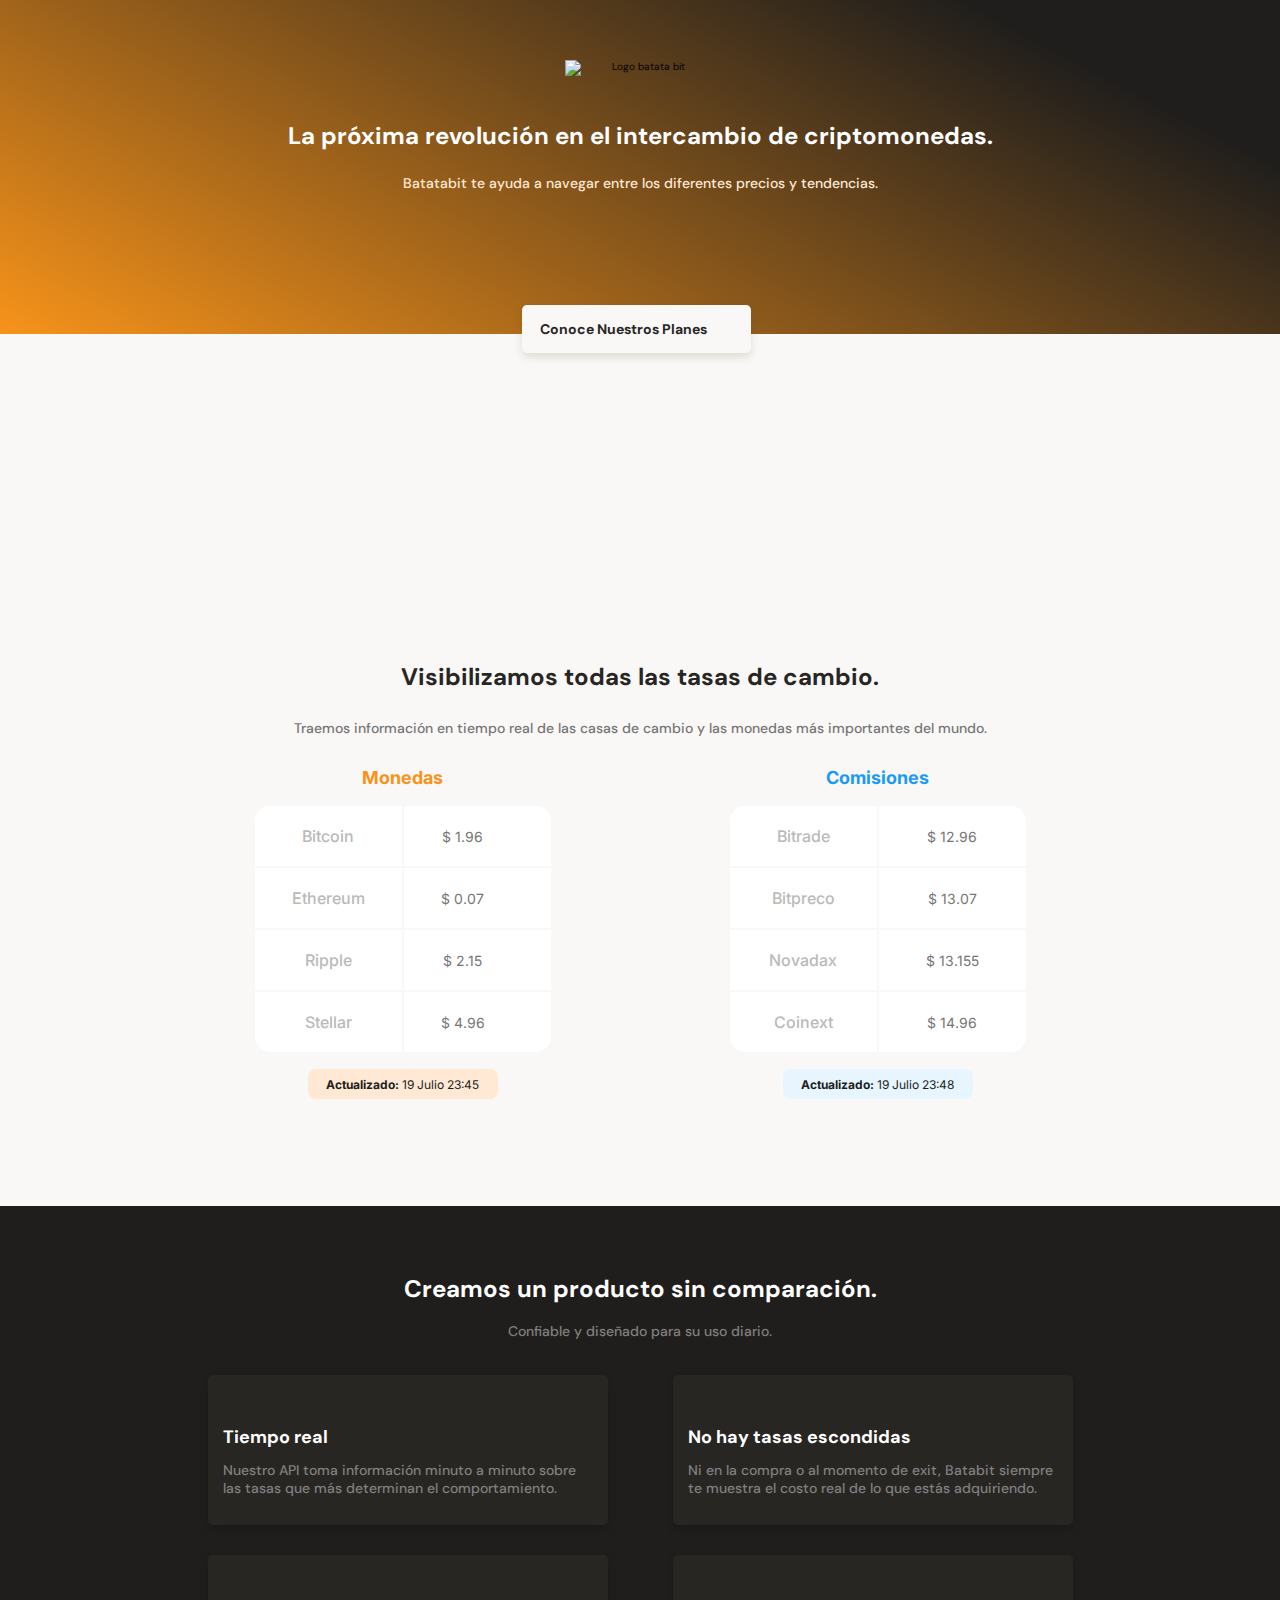
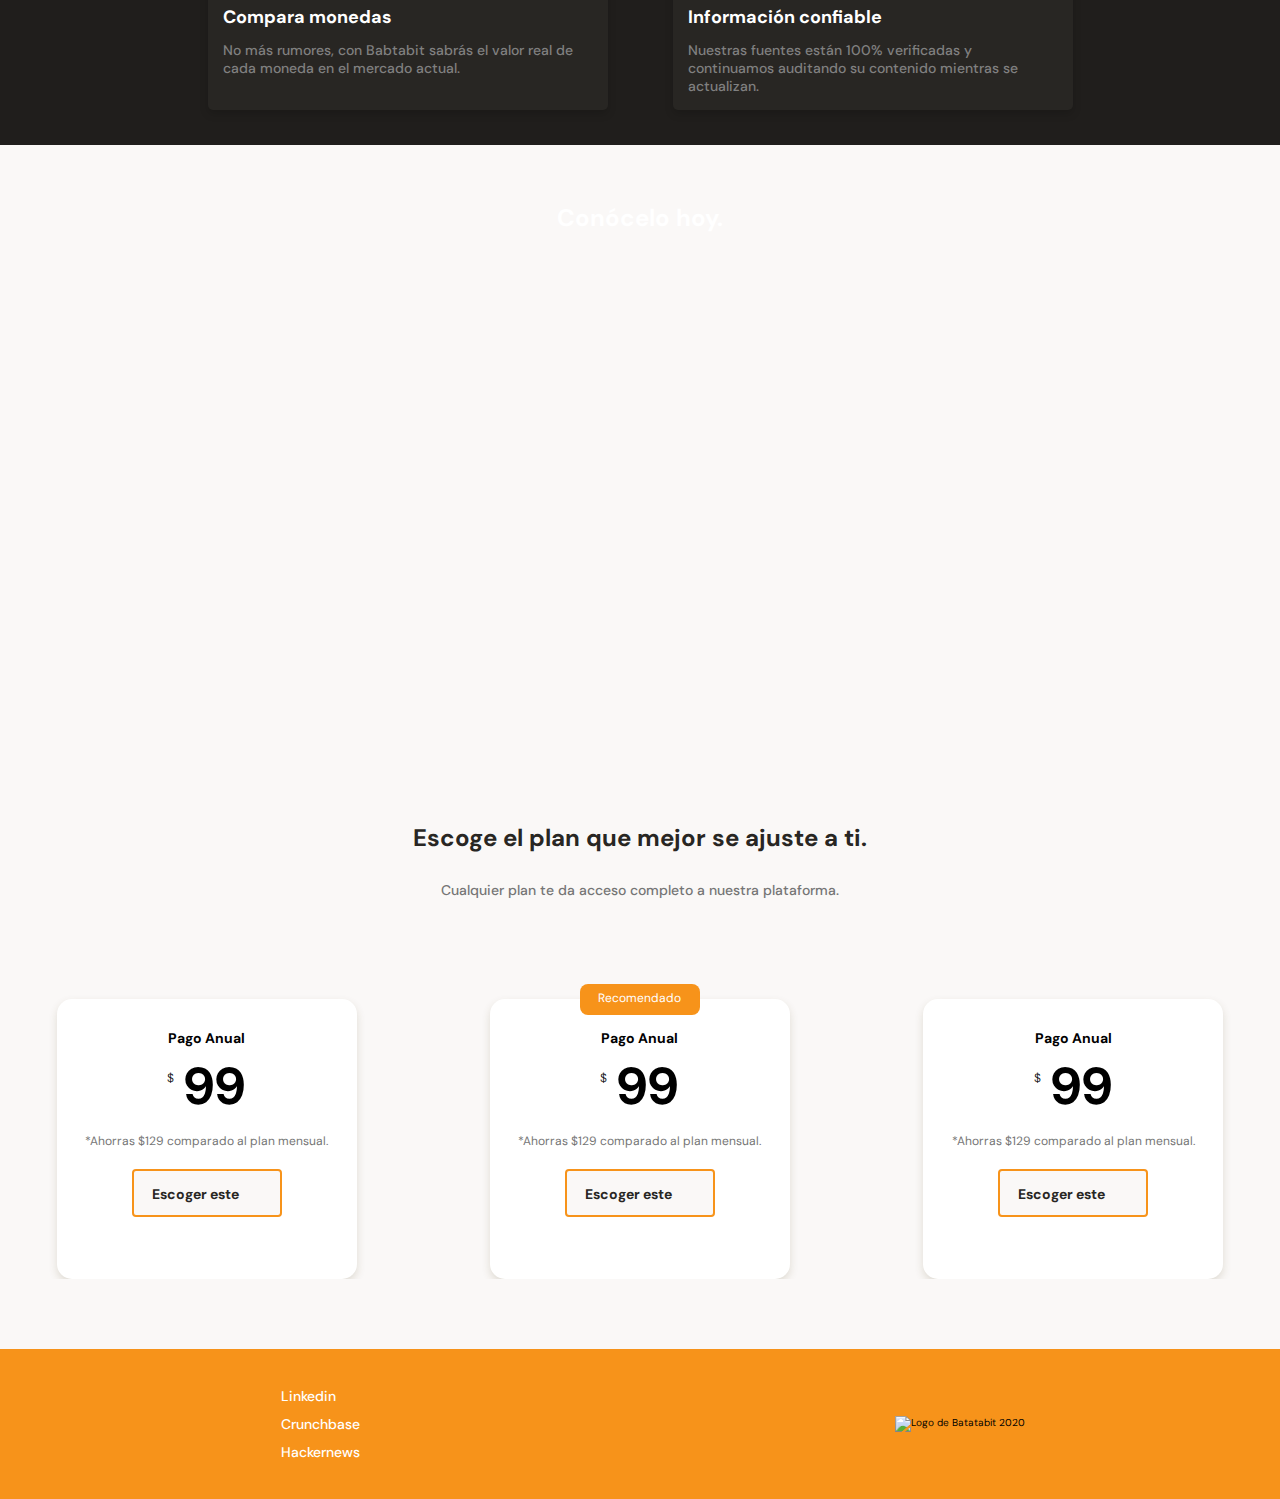
==== index.html @ 74b3b251 "se quito las url de prueba" ====
<!DOCTYPE html>
<html lang="en">
<head>
    <meta charset="UTF-8">
    <meta http-equiv="X-UA-Compatible" content="IE=edge">
    <meta name="viewport" content="width=device-width, initial-scale=1.0">
    <title>Document</title>
    <link rel="icon" href="https://souldoutt.com/wp-content/uploads/2022/02/batata.svg">
    <link rel="stylesheet" href="style.css">
    <link rel="preconnect" href="https://fonts.googleapis.com">
    <link rel="preconnect" href="https://fonts.gstatic.com" crossorigin>
    <link href="https://fonts.googleapis.com/css2?family=DM+Sans:ital,wght@0,500;0,700;1,400&family=Inter:wght@300;500&display=swap" rel="stylesheet">
    <link rel="stylesheet" href="./css/tablet.css" media="(min-width: 930px)">
</head>
<body>
    <header>
        <img src="https://souldoutt.com/wp-content/uploads/2022/02/logo.svg" alt="Logo batata bit">
        <div class="header--title-container">
            <h1>La próxima revolución en el intercambio de criptomonedas.</h1>
            <p>Batatabit te ayuda a navegar entre los diferentes precios y tendencias.</p>
            <a href="#Plans" class="header--button">Conoce Nuestros Planes <span></span></a>
        </div>
    </header>
    <main>
        <section class="main-exchange-container">
            <div class="backgroundImg"></div>
            <div class="main--exchange-container--title">
                <h2>Visibilizamos todas las tasas de cambio.</h2>
                <p>Traemos información en tiempo real de las casas de cambio y las monedas más importantes del mundo.</p>
            </div>
            <section class="main-tables-container">
                <div class="main-currency-table">
                    <p class="currency-table--title">Monedas</p>
                    <div class="currency-table--container">
                        <table>
                            <tr>
                                <td class="table__top-left">Bitcoin</td>
                                <td class="table__top-right table__right">$ 1.96 <span class="down"></span></td>
                            </tr>
                            <tr>
                                <td>Ethereum</td>
                                <td class="table__right">$ 0.07 <span class="up"></span></td>
                            </tr>
                            <tr>
                                <td>Ripple</td>
                                <td class="table__right">$ 2.15 <span class="down2"></span></td>
                            </tr>
                            <tr>
                                <td class="table__bottom-left">Stellar</td>
                                <td class="table__bottom-right table__right">$ 4.96 <span class="down3"></span></td>
                            </tr>
                        </table>
                        <div class="currency-table--date">
                            <p> <b> Actualizado:</b> 19 Julio 23:45</p>
                        </div>
                    </div>
                </div>
                <div class="off-currency-table">
                    <p class="off-currency-table--title">Comisiones</p>
                    <div class="currency-table--container">
                        <table>
                            <tr>
                                <td class="table__top-left">Bitrade</td>
                                <td class="table__top-right table__right">$ 12.96</td>
                            </tr>
                            <tr>
                                <td>Bitpreco</td>
                                <td class="table__right">$ 13.07</td>
                            </tr>
                            <tr>
                                <td>Novadax</td>
                                <td class="table__right">$ 13.155</td>
                            </tr>
                            <tr>
                                <td class="table__bottom-left">Coinext</td>
                                <td class="table__bottom-right table__right">$ 14.96</td>
                            </tr>
                        </table>
                        <div class="off-currency-table--date">
                            <p> <b>Actualizado:</b> 19 Julio 23:48</p>
                        </div>
                    </div>
                </div>
            </section>
        </section>
        <section class="main-product-detail">
            <span class="product-detail--batata-logo"></span>
            <div class="product-detail--title">
                <h2>Creamos un producto sin comparación.</h2>
                <p>Confiable y diseñado para su uso diario.</p>
            </div>
            <section class="product-cards--container">
                <article class="product-detail--card">
                    <span class="clock"></span>
                    <p class="product--card-title">Tiempo real</p>
                    <p class="product--card-body">Nuestro API toma información minuto a minuto sobre las tasas que más determinan el comportamiento.</p>
                </article>
                <article class="product-detail--card">
                    <span class="eye"></span>
                    <p class="product--card-title">No hay tasas escondidas</p>
                    <p class="product--card-body">Ni en la compra o al momento de exit, Batabit siempre te muestra el costo real de lo que estás adquiriendo.</p>
                </article>
                <article class="product-detail--card">
                    <span class="dolar"></span>
                    <p class="product--card-title">Compara monedas</p>
                    <p class="product--card-body">No más rumores, con Babtabit sabrás el valor real de cada moneda en el mercado actual.</p>
                </article>
                <article class="product-detail--card">
                    <span class="cicle-check"></span>
                    <p class="product--card-title">Información confiable</p>
                    <p class="product--card-body">Nuestras fuentes están 100% verificadas y continuamos auditando su contenido mientras se actualizan.</p>
                </article>
            </section>
        </section>
        <section class="bitcoin-img-container">
            <h2>Conócelo hoy.</h2>
        </section>
        <section id="Plans" class="main-plans-container">
            <div class="plans--title">
                <h2>Escoge el plan que mejor se ajuste a ti.</h2>
                <p>Cualquier plan te da acceso completo a nuestra plataforma.</p>
            </div>
            <section class="plans-container--slider">
                <article class="plans-container--card">
                    <div class="plan-info-container">
                        <h3 class="plan-card--title">Pago Anual</h3>
                        <p class="plan-card--price"> <span>$</span> 99</p>
                        <p class="plan-card--saving">*Ahorras $129 comparado al plan mensual.</p>
                        <button class="plan-card--cta">Escoger este <span></span> </button>
                    </div>
                </article>
                <article class="plans-container--card">
                    <p class="recommended">Recomendado</p>
                    <div class="plan-info-container">
                        <h3 class="plan-card--title">Pago Anual</h3>
                        <p class="plan-card--price"> <span>$</span> 99</p>
                        <p class="plan-card--saving">*Ahorras $129 comparado al plan mensual.</p>
                        <button class="plan-card--cta">Escoger este <span></span> </button>
                    </div>
                </article>
                <article class="plans-container--card">
                    <div class="plan-info-container">
                        <h3 class="plan-card--title">Pago Anual</h3>
                        <p class="plan-card--price"> <span>$</span> 99</p>
                        <p class="plan-card--saving">*Ahorras $129 comparado al plan mensual.</p>
                        <button class="plan-card--cta">Escoger este <span></span> </button>
                    </div>
                </article>
            </section>
    </main>
    <footer>
        <section class="left">
            <ul>
                <li> <a href="#" target="_blank">Linkedin</a> </li>
                <li> <a href="#" target="_blank">Crunchbase</a> </li>
                <li> <a href="#" target="_blank">Hackernews</a> </li>
            </ul>
        </section>
        <section class="right">
            <img src="https://souldoutt.com/wp-content/uploads/2022/02/logo-footer.svg" alt="Logo de Batatabit 2020">
        </section>
    </footer>

</body>
</html>
---- style.css ----
/*
1. Posicionamiento
2. Modelo de caja (box model)
3. Tipografía
4. Temas visuales
5. Otros
*/
:root {
    /* Colores*/
    --bitcoin-orange:#F7931A;
    --soft-orange:#FFE9D5;
    --secondary-blue:#1A9AF7;
    --soft-blue:#E7F5FF;
    --warm-black:#201E1C;
    --black:#282623;
    --grey:#BABABA;
    --off-white:#FAF8F7;
    --just-wite:#FFFFFF;
}

* {
    box-sizing: border-box;
    margin: 0;
    padding: 0;
}

html {
    font-size: 62.5%;
    font-family: 'DM Sans', sans-serif;
}

header {
    position: relative;
    display: flex;
    flex-direction: column;
    justify-content: center;
    width: 100%;
    min-width: 320px;
    height: 334px;
    text-align: center;
    background: linear-gradient(207.8deg, #201E1C 16.69%, #F7931A 100%);
}

header img {
    width: 150px;
    height: 24px;
    margin-top: 60px;
    align-self: center;
}

.header--title-container {
    width: 90%;
    min-width: 288px;
    max-width: 900px;
    height: 218px;
    margin-top: 40px;
    text-align: center;
    align-self: center;
}

.header--title-container h1 {
    font-size: 2.4rem;
    font-weight: bold;
    line-height: 2.6rem;
    color: var(--just-wite);
}

.header--title-container p {
    margin-top: 25px;
    font-size: 1.4rem;
    font-weight: 500;
    line-height: 1.8rem;
    color: var(--soft-orange);
}

.header--title-container .header--button {
    position: absolute;
    left: calc(50% - 118px);
    top: 270px;
    display: block;
    margin-top: 35px;
    padding: 15px;
    width: 229px;
    height: 48px;
    background-color: var(--off-white);
    /* Sombra */
    box-shadow: 0px 4px 8px rgba(89, 73, 30, 0.16);
    border: none;
    border-radius: 5px;
    font-size: 1.4rem;
    font-weight: bold;
    text-decoration: none;
    color: var(--black);
}

.header--button span {
    display: inline-block;
    width: 13px;
    height: 8px;
    margin-left: 10px;
    background-image: url(https://souldoutt.com/wp-content/uploads/2022/02/down-arrow.svg);
}

main {
    width: 100%;
    height: auto;
    background-color: var(--off-white);
}

.main-exchange-container {
    width: 100%;
    height: auto;
    padding-top: 80px;
    padding-bottom: 30px;
    text-align: center;
}
.main-exchange-container--title {
    width: 90%;
    min-width: 288px;
    max-width: 900px;
    margin: 0 auto;
}
.main-exchange-container .backgroundImg {
    width: 200px;
    height: 200px;
    margin: 0 auto;
    margin-bottom: 50px;
    background-image: url(https://souldoutt.com/wp-content/uploads/2022/02/bitcoin.svg);
    background-size: cover;
    background-position: center;
    background-repeat: no-repeat;
}
.main-exchange-container h2 {
    margin-bottom: 30px;
    font-size: 2.4rem;
    font-weight: bold;
    line-height: 2.6rem;
    color: var(--black);
}
.main-exchange-container p {
    margin-bottom: 30px;
    font-size: 1.4rem;
    font-weight: 500;
    line-height: 1.6rem;
    color: #757575;
}
.main-tables-container {
    display: flex;
    gap: 20px;
    height: auto;
    overflow-x: scroll;
    overscroll-behavior-x: contain;
    scroll-snap-type: x proximity;
}
.main-currency-table, .off-currency-table {
    width: 70%;
    scroll-snap-align: center;
    min-width: 235px;
    max-width: 500px;
    height: 360px;
    font-family: "Inter", sans-serif;
}

.main-currency-table .currency-table--title {
    margin-bottom: 15px;
    font-size: 1.8rem;
    font-weight: bold;
    line-height: 2.3rem;
    color: var(--bitcoin-orange);
}

.currency-table--container, .off-table--container {
    width: 90%;
    min-width: 230px;
    max-width: 300px;
    height: 250px;
    margin: 0 auto;
}

.currency-table--container table, .off-currency-table--container table {
    width: 100%;
    height: 100%;
}

.currency-table--container td {
    width: 50%;
    font-size: 1.6rem;
    font-weight: 500;
    line-height: 1.9rem;
    color: var(--grey);
    background-color: var(--just-wite);
}

.currency-table--container .table__top-left {
    border-radius: 15px 0 0 0;
}

.currency-table--container .table__top-right {
    border-radius: 0 15px 0 0;
}

.currency-table--container .table__bottom-left {
    border-radius: 0 0 0 15px;
}

.currency-table--container .table__bottom-right {
    border-radius: 0 0 15px 0;
}

.currency-table--container .table__right {
    font-size: 1.4rem;
    font-weight: normal;
    line-height: 1.7rem;
    color: #757575;
}

.currency-table--container .down, .down2, .down3 {
    display: inline-block;
    width: 15px;
    height: 15px;
    margin-left: 10px;
    background-image: url(https://souldoutt.com/wp-content/uploads/2022/02/trending-down.svg);
    background-size: cover;
    background-position: center;
    background-repeat: no-repeat;
}

.currency-table--container .up {
    display: inline-block;
    width: 15px;
    height: 15px;
    margin-left: 10px;
    background-image: url(https://souldoutt.com/wp-content/uploads/2022/02/trending-up.svg);
    background-size: cover;
    background-position: center;
    background-repeat: no-repeat;
}

.currency-table--date, .off-currency-table--date {
    width: 190px;
    height: 30px;
    margin: 0 auto;
    margin-top: 15px;
    padding: 8px;
    border-radius: 8px;
}

.currency-table--date {
    background-color: var(--soft-orange);
}

.off-currency-table--date {
    background-color: var(--soft-blue);
}

.currency-table--date p {
    font-size: 1.2rem;
    font-weight: 400;
    line-height: 1.5rem;
    color: var(--warm-black);
}

.off-currency-table .off-currency-table--title {
    margin-bottom: 15px;
    font-size: 1.8rem;
    font-weight: bold;
    line-height: 2.3rem;
    color: var(--secondary-blue);
}

.off-currency-table--date p {
    font-size: 1.2rem;
    font-weight: 400;
    line-height: 1.5rem;
    color: var(--warm-black);   
}

.main-product-detail {
    /* ojo aqui*/
    margin-top: 50px;
    position: relative;
    width: 100%;
    min-width: 320px;
    height: auto;
    padding: 20px 10px;
    background-color: var(--warm-black);
}

.product-detail--batata-logo {
    position: absolute;
    width: 40px;
    height: 25px;
    top: -10px;
    left: calc(50% - 20px);
    background-image: url(https://souldoutt.com/wp-content/uploads/2022/02/batata.svg);
}

.product-detail--title {
    width: 90%;
    min-width: 288px;
    height: auto;
    margin: 0 auto;
    margin-top: 50px;
    text-align: center;
}

.product-detail--title h2 {
    margin-bottom: 20px;
    font-size: 2.4rem;
    font-weight: bold;
    line-height: 2.6rem;
    color: var(--just-wite);
}

.product-detail--title p {
    margin-bottom: 20px;
    font-size: 1.4rem;
    font-weight: 500;
    line-height: 1.8rem;
    color: #808080;
}

.product-detail--card {
    width: 90%;
    min-width: 288px;
    max-width: 400px;
    min-height: 150px;
    margin: 15px auto;
    padding: 15px;
    background-color: var(--black);
    border-radius: 5px;
    box-shadow: 0 4px 8px rgba(0, 0, 0, 0.16);
}

.product-detail--card span {
    display: inline-block;
    width: 25px;
    height: 25px;
    margin-bottom: 10px;
    background-position: center;
    background-size: cover;
    background-repeat: no-repeat;
}

.product-detail--card .clock {
    background-image: url(https://souldoutt.com/wp-content/uploads/2022/02/clock.svg);
}
.product-detail--card .eye {
    background-image: url(https://souldoutt.com/wp-content/uploads/2022/02/eye.svg);
}
.product-detail--card .dolar {
    background-image: url(https://souldoutt.com/wp-content/uploads/2022/02/dollar-sign.svg);
}
.product-detail--card .cicle-check {
    background-image: url(https://souldoutt.com/wp-content/uploads/2022/02/check-circle.svg);    
}

.product--card-title {
    margin-bottom: 15px;
    font-size: 1.8rem;
    font-weight: bold;
    line-height: 1.8rem;
    color: var(--just-wite);
}

.product--card-body {
    font-size: 1.4rem;
    font-weight: 500;
    line-height: 1.8rem;
    color: #808080;
}

.bitcoin-img-container {
    width: 100%;
    min-width: 320px;
    height: 70vh;
    background-image: url(https://souldoutt.com/wp-content/uploads/2022/02/bitcoinbaby2x.jpg);
    background-position: center;
    background-size: cover;
    background-repeat: no-repeat;
    text-align: center;
}

.bitcoin-img-container h2 {
    padding-top: 60px;
    font-size: 2.4rem;
    font-weight: bold;
    line-height: 2.6rem;
    color: var(--just-wite);
}

.main-plans-container {
    width: 100%;
    min-width: 320px;
    padding-bottom: 70px;
    text-align: center;
}

.plans--title {
    width: 90%;
    min-width: 288px;
    height: auto;
    margin: 0 auto;
    margin-bottom: 50px;
}

.plans--title h2 {
    padding-top: 50px;
    font-size: 2.4rem;
    font-weight: bold;
    line-height: 2.6rem;
    color: var(--black);
}

.plans--title p {
    padding-top: 30px;
    font-size: 1.4rem;
    font-weight: 500;
    line-height: 1.8rem;
    color: #757575;
}

.plans-container--slider {
    display: flex;
    gap: 20px;
    height: auto;
    overflow-x: scroll;
    overscroll-behavior-x: contain;
    scroll-snap-type: x proximity;
}

.plans-container--card {
    position: relative;
    scroll-snap-align: center;
    width: 70%;
    min-width: 190px;
    max-width: 300px;
    height: 280px;
    margin: 50px auto 0;
    padding: 0 15px;
    background-color: var(--just-wite);
    border-radius: 15px;
    box-shadow: 0 4px 8px rgba(89, 73, 30, 0.16);
}

.recommended {
    position: absolute;
    width: 120px;
    height: 31px;
    top: -15px;
    left: calc(50% - 60px);
    font-size: 1.2rem;
    padding: 6px;
    background-color: var(--bitcoin-orange);
    border-radius: 8px;
    color: var(--just-wite);
}

.plan-card--title {
    padding-top: 30px;
    font-size: 1.4rem;
    font-weight: 500;
    line-height: 1.8rem;
    color: black;
    font-weight: bold;
}

.plan-card--price {
    padding: 5px 0;
    font-size: 5.2rem;
    font-weight: bold;
    line-height: 5.3rem;
    color: black;
    margin-bottom: 15px;
}

.plan-card--price span {
    font-size: 1.2rem;
    font-weight: 300;
    vertical-align: text-top;
}

.plan-card--saving {
    font-size: 1.2rem;
    color: #757575;
}

.plan-card--cta {
    width: 150px;
    height: 48px;
    margin-top: 20px;
    background-color: #FAF8F7;
    border: 2px solid var(--bitcoin-orange);
    border-radius: 4px;
    font-size: 1.4rem;
    font-weight: bold;
    line-height: 1.8rem;
    color: var(--black);
    font-family: 'DM Sans', sans-serif;
}

.plan-card--cta span {
    display: inline-block;
    width: 20px;
    height: 20px;
    background-image: url(https://souldoutt.com/wp-content/uploads/2022/02/orange-right-arrow.svg);
    vertical-align: text-bottom;
}

footer {
    display: flex;
    width: 100%;
    height: 150px;
    background-color: var(--bitcoin-orange);
}

footer section {
    display: flex;
    width: 50%;
    justify-content: center;
    align-items: center;
}

footer .left ul {
    font-size: 1.4rem;
    font-weight: 500;
    line-height: 1.8rem;
    list-style: none;
}

.left li {
    margin: 10px 0;
}

.left a {
    text-decoration: none;
    color: var(--just-wite);
}
---- css/tablet.css ----
.main-tables-container {
    display: flex;
    width: 930px;
    margin: 0 auto;
}

.product-cards--container {
    display: flex;
    flex-wrap: wrap;
    width: 930px;
    margin: 0 auto;
}

.plans-container--slider {
    justify-content: center;
}
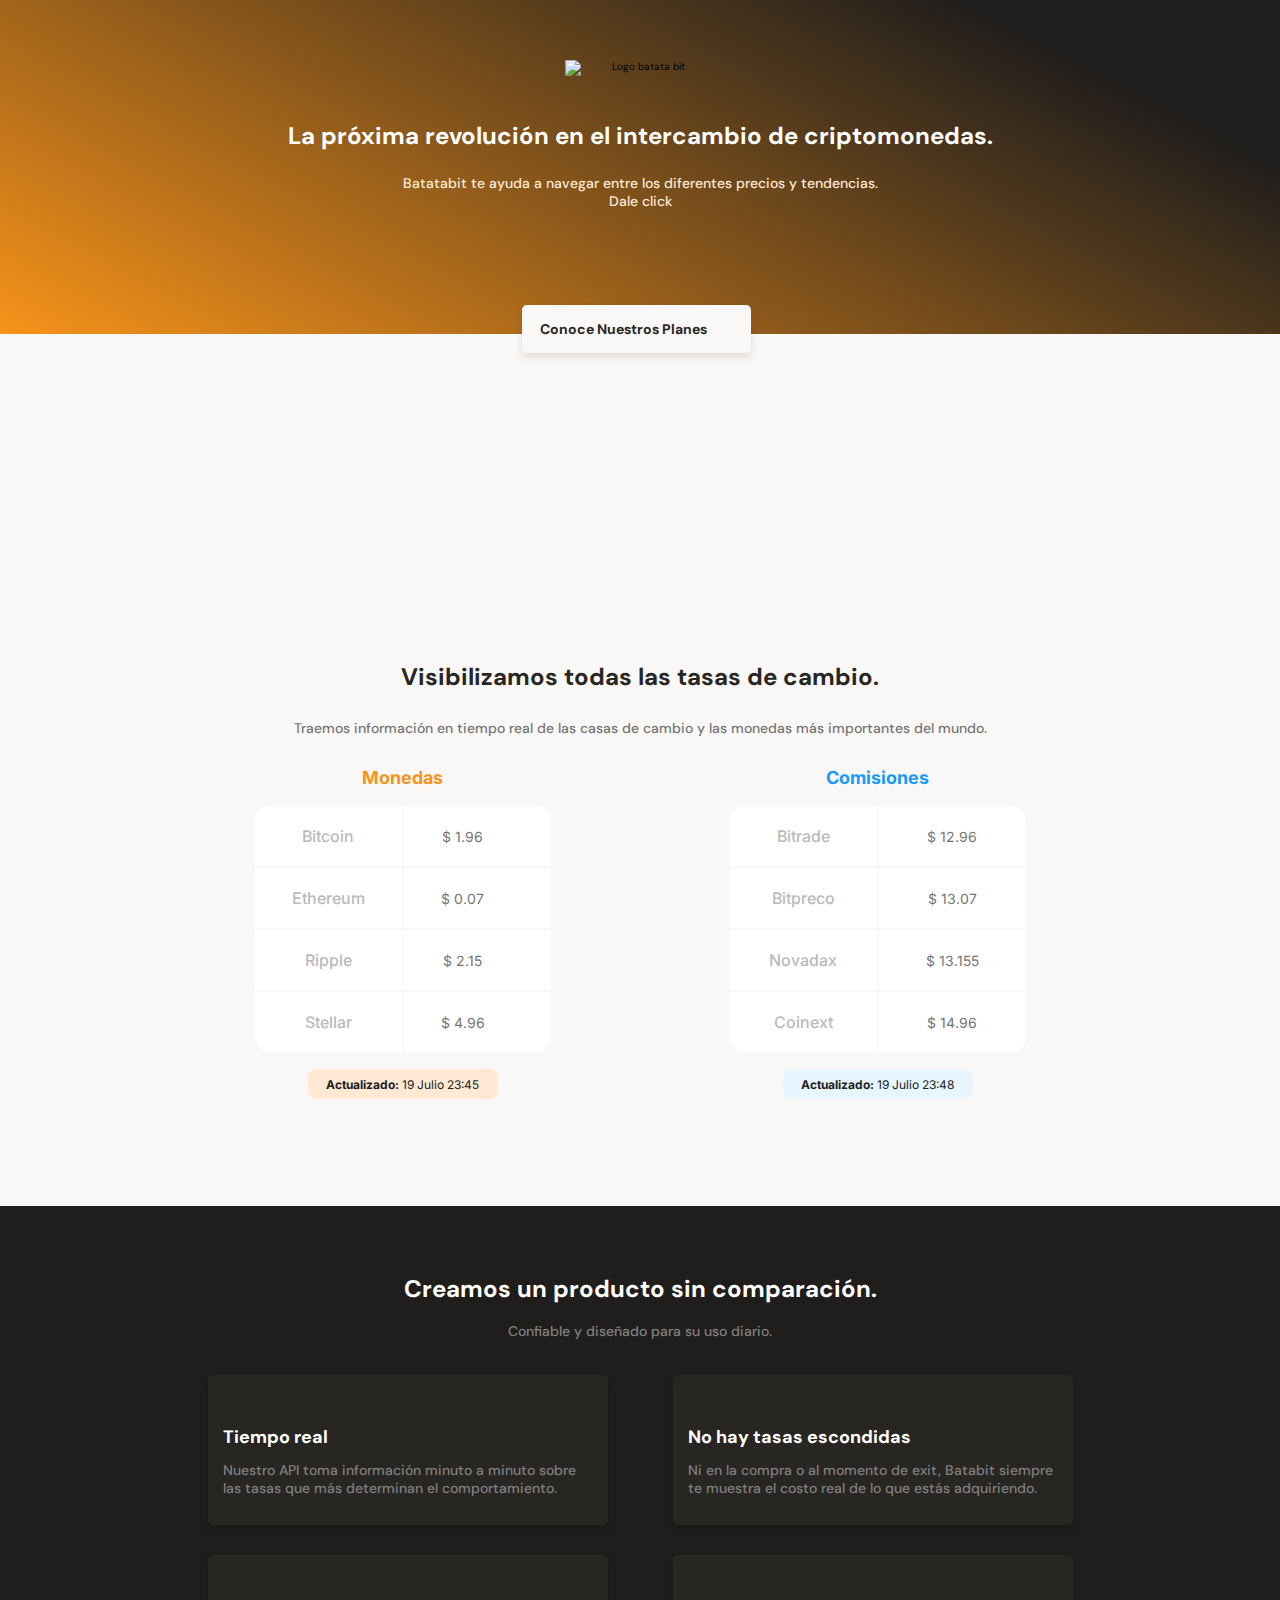
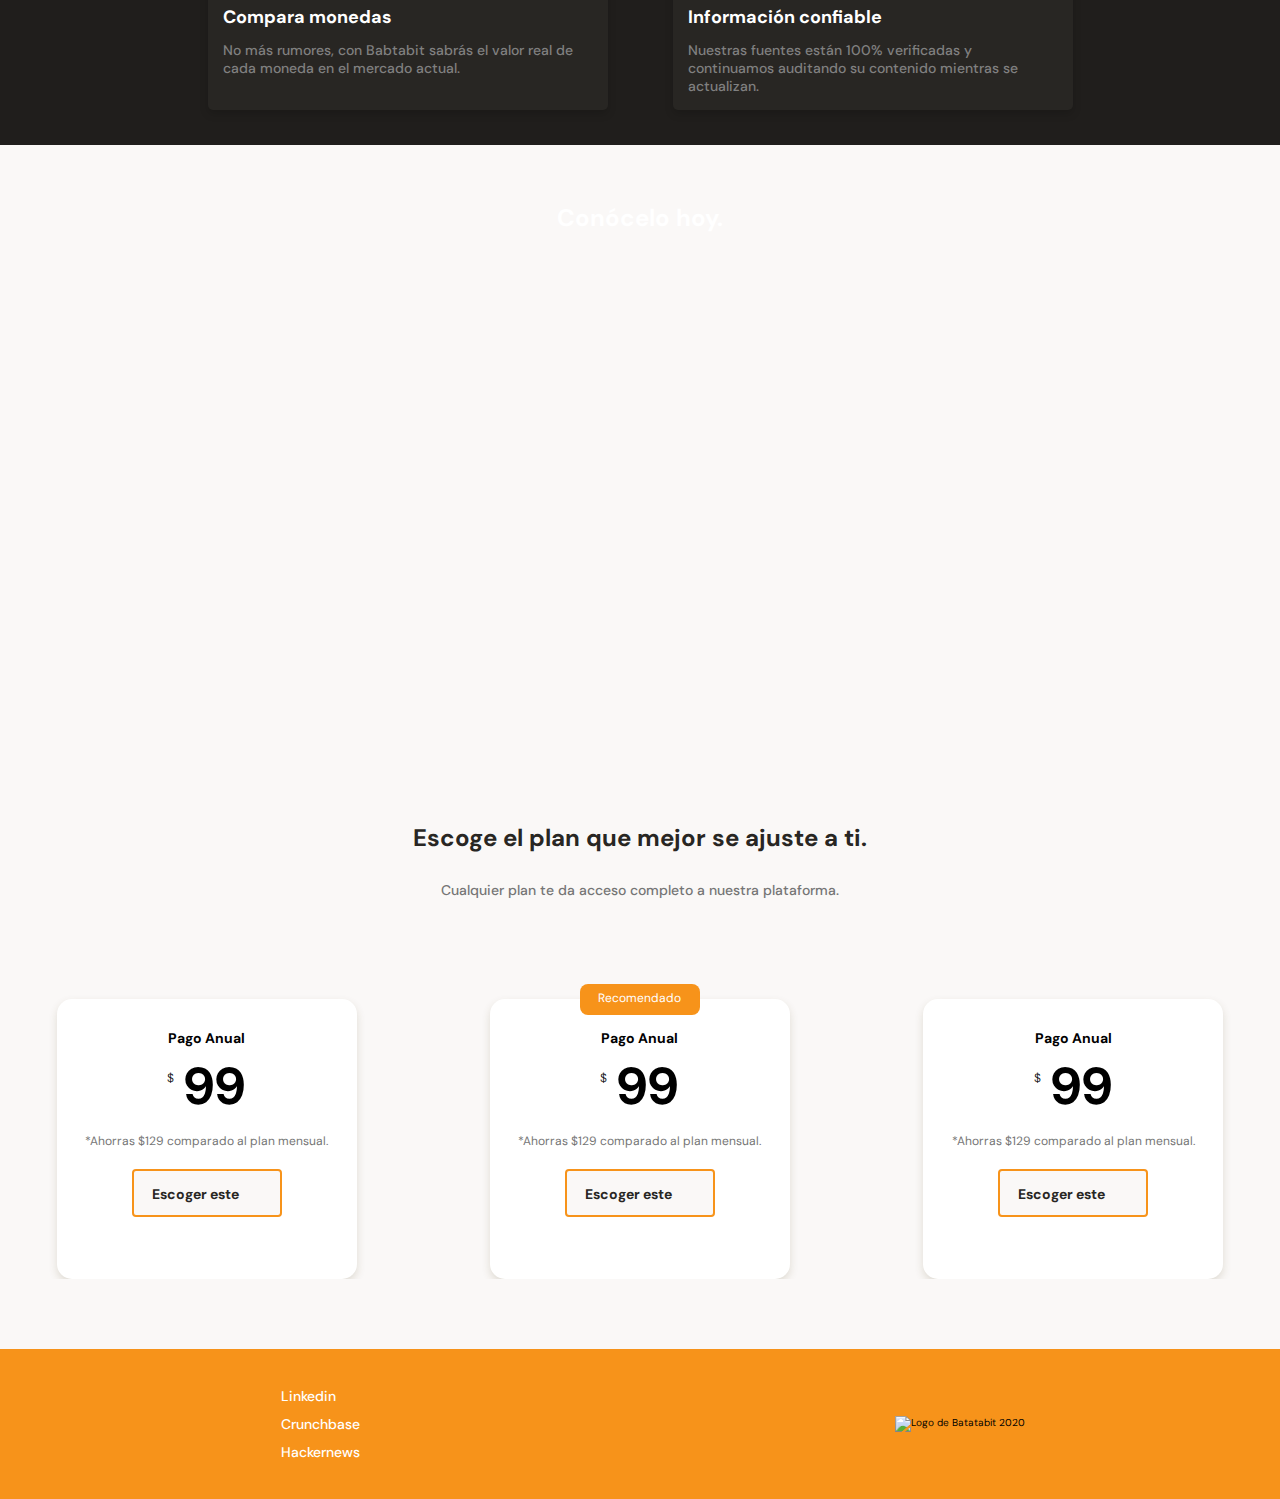
==== commit f791056d: "Se agrego un refuerzo a CTA" ====
--- a/index.html
+++ b/index.html
@@ -17,7 +17,7 @@
         <img src="https://souldoutt.com/wp-content/uploads/2022/02/logo.svg" alt="Logo batata bit">
         <div class="header--title-container">
             <h1>La próxima revolución en el intercambio de criptomonedas.</h1>
-            <p>Batatabit te ayuda a navegar entre los diferentes precios y tendencias.</p>
+            <p>Batatabit te ayuda a navegar entre los diferentes precios y tendencias.<br>Dale click</p>
             <a href="#Plans" class="header--button">Conoce Nuestros Planes <span></span></a>
         </div>
     </header>
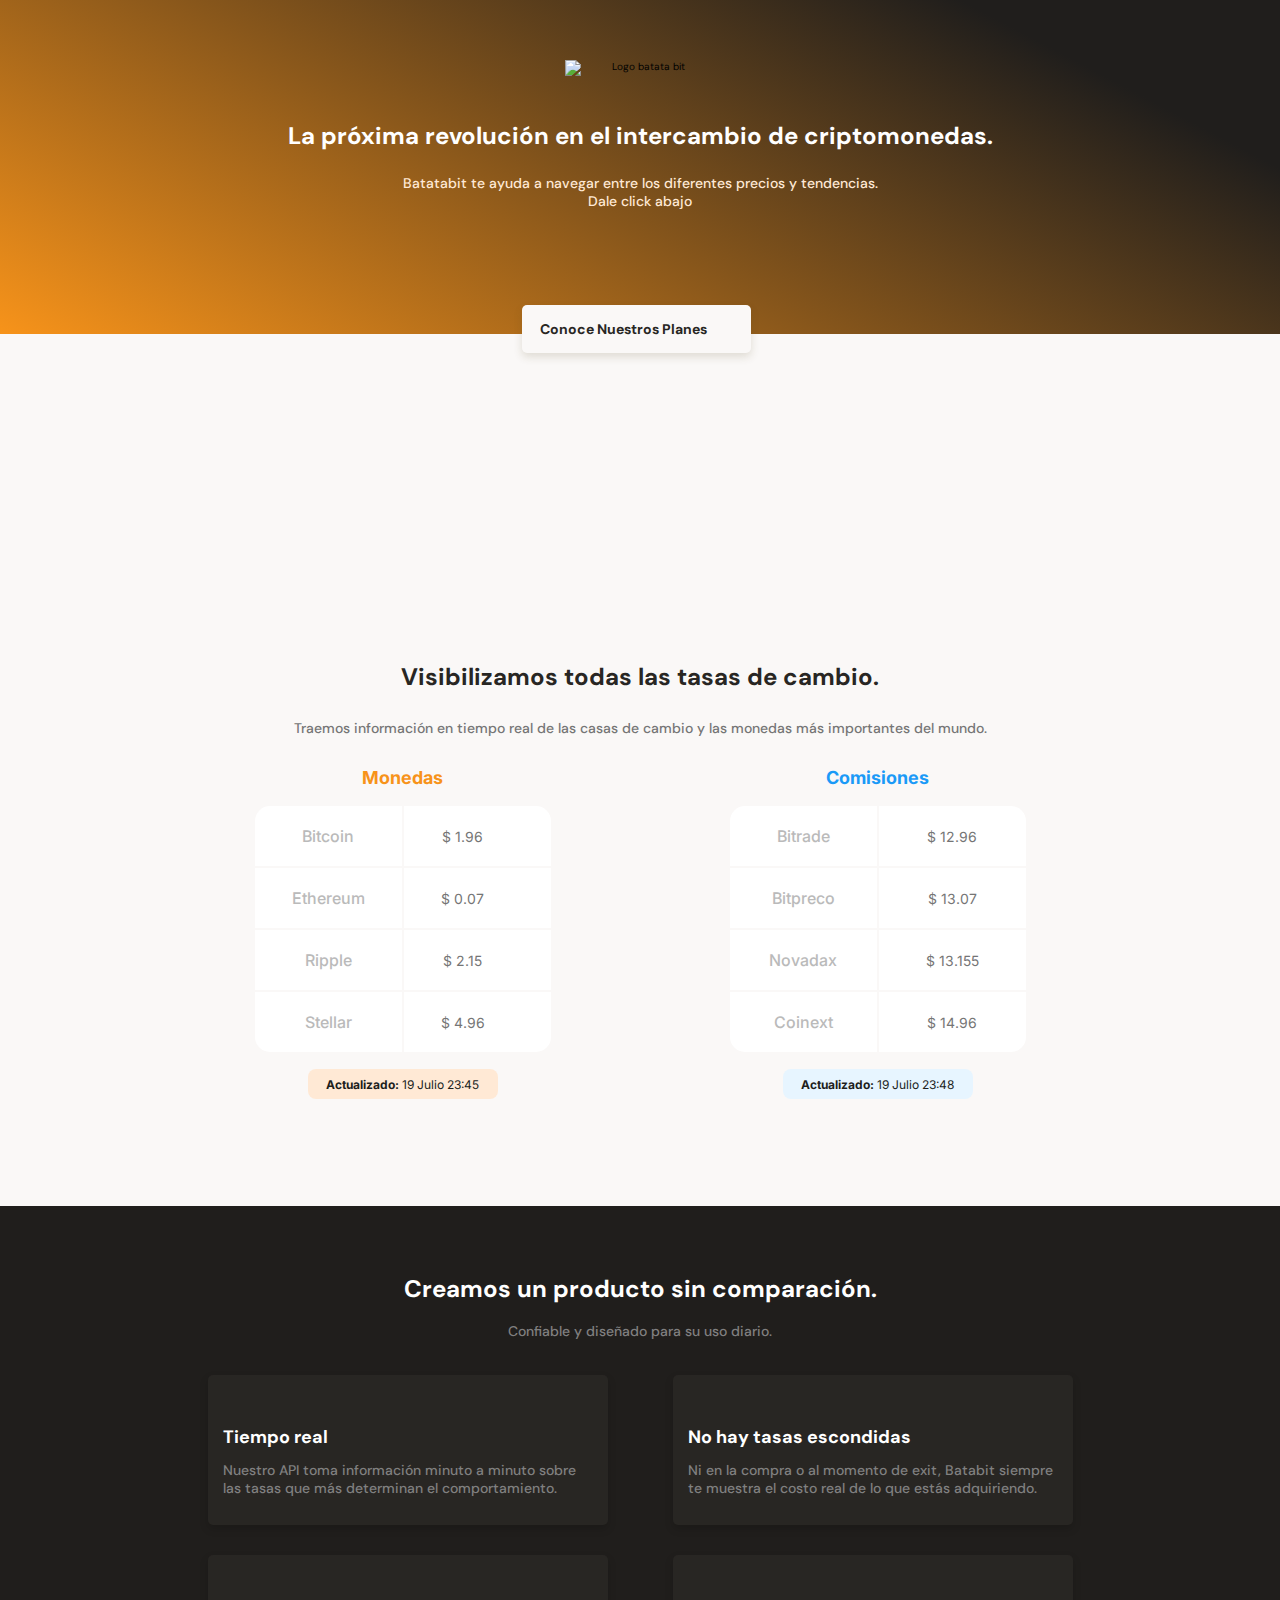
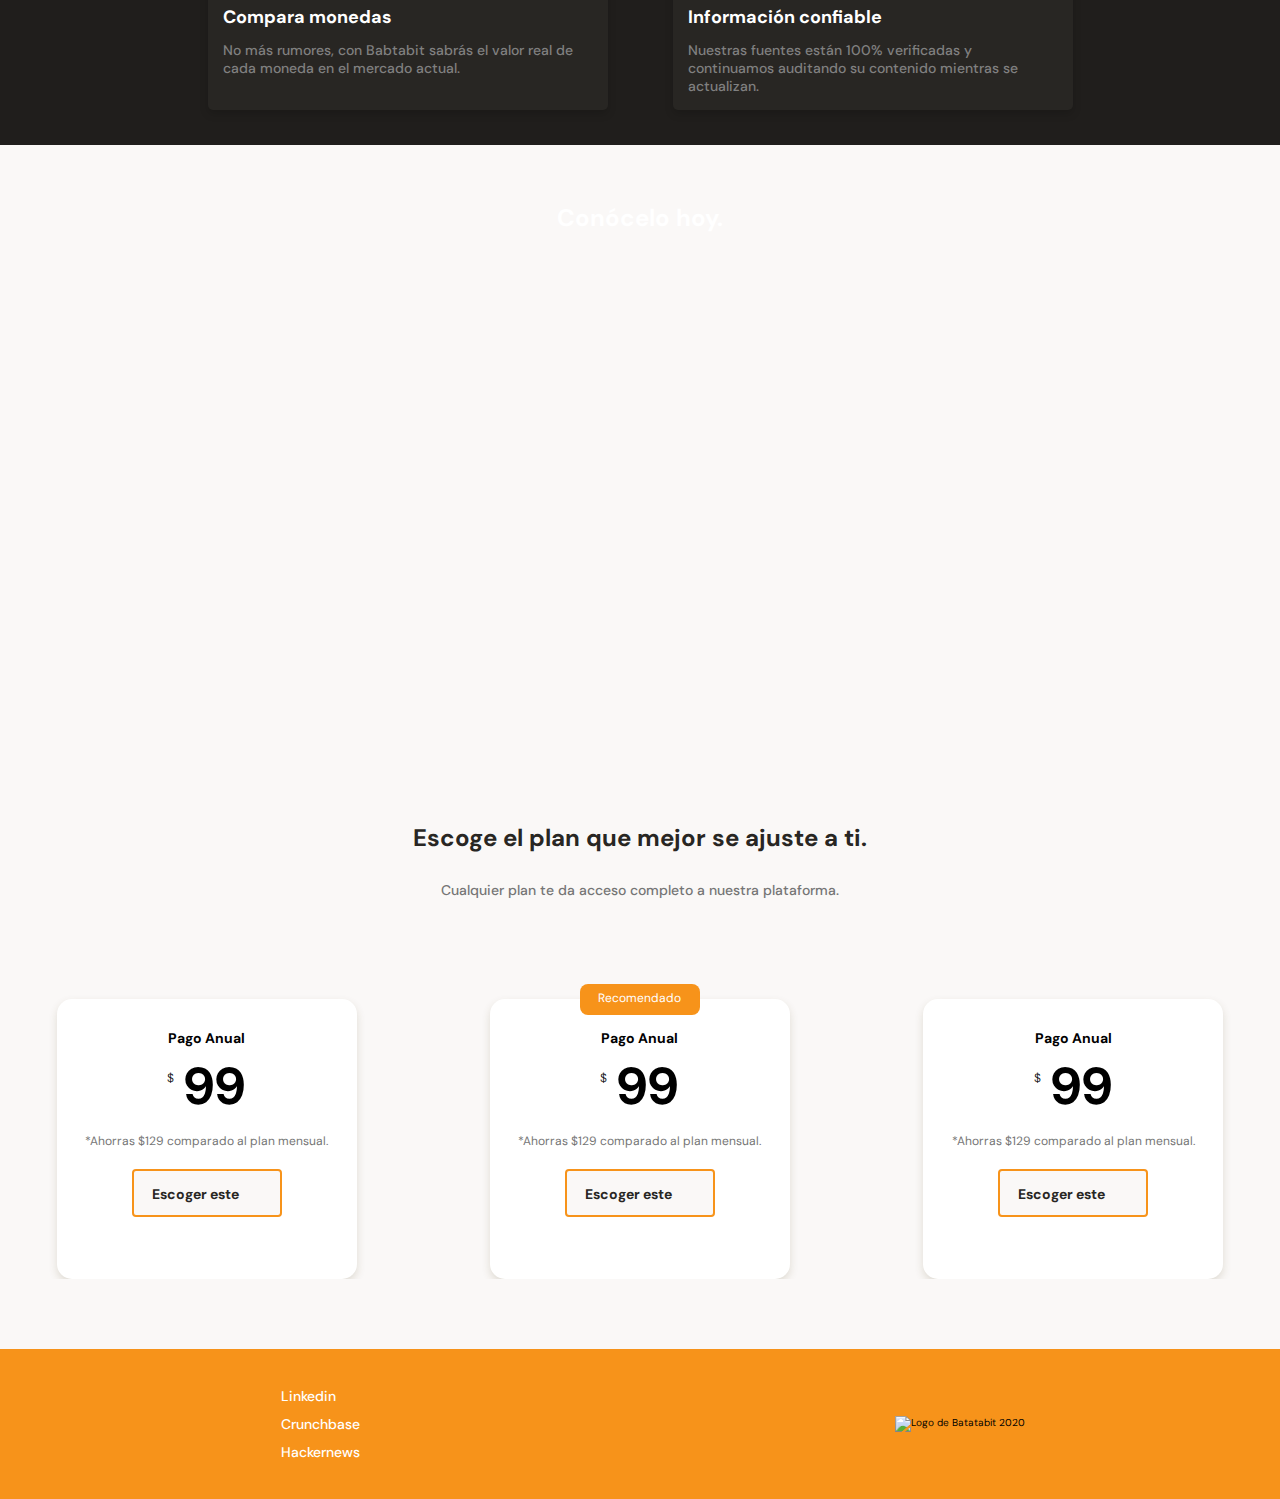
==== commit 0de0e923: "ed" ====
--- a/index.html
+++ b/index.html
@@ -17,7 +17,7 @@
         <img src="https://souldoutt.com/wp-content/uploads/2022/02/logo.svg" alt="Logo batata bit">
         <div class="header--title-container">
             <h1>La próxima revolución en el intercambio de criptomonedas.</h1>
-            <p>Batatabit te ayuda a navegar entre los diferentes precios y tendencias.<br>Dale click</p>
+            <p>Batatabit te ayuda a navegar entre los diferentes precios y tendencias.<br>Dale click abajo</p>
             <a href="#Plans" class="header--button">Conoce Nuestros Planes <span></span></a>
         </div>
     </header>
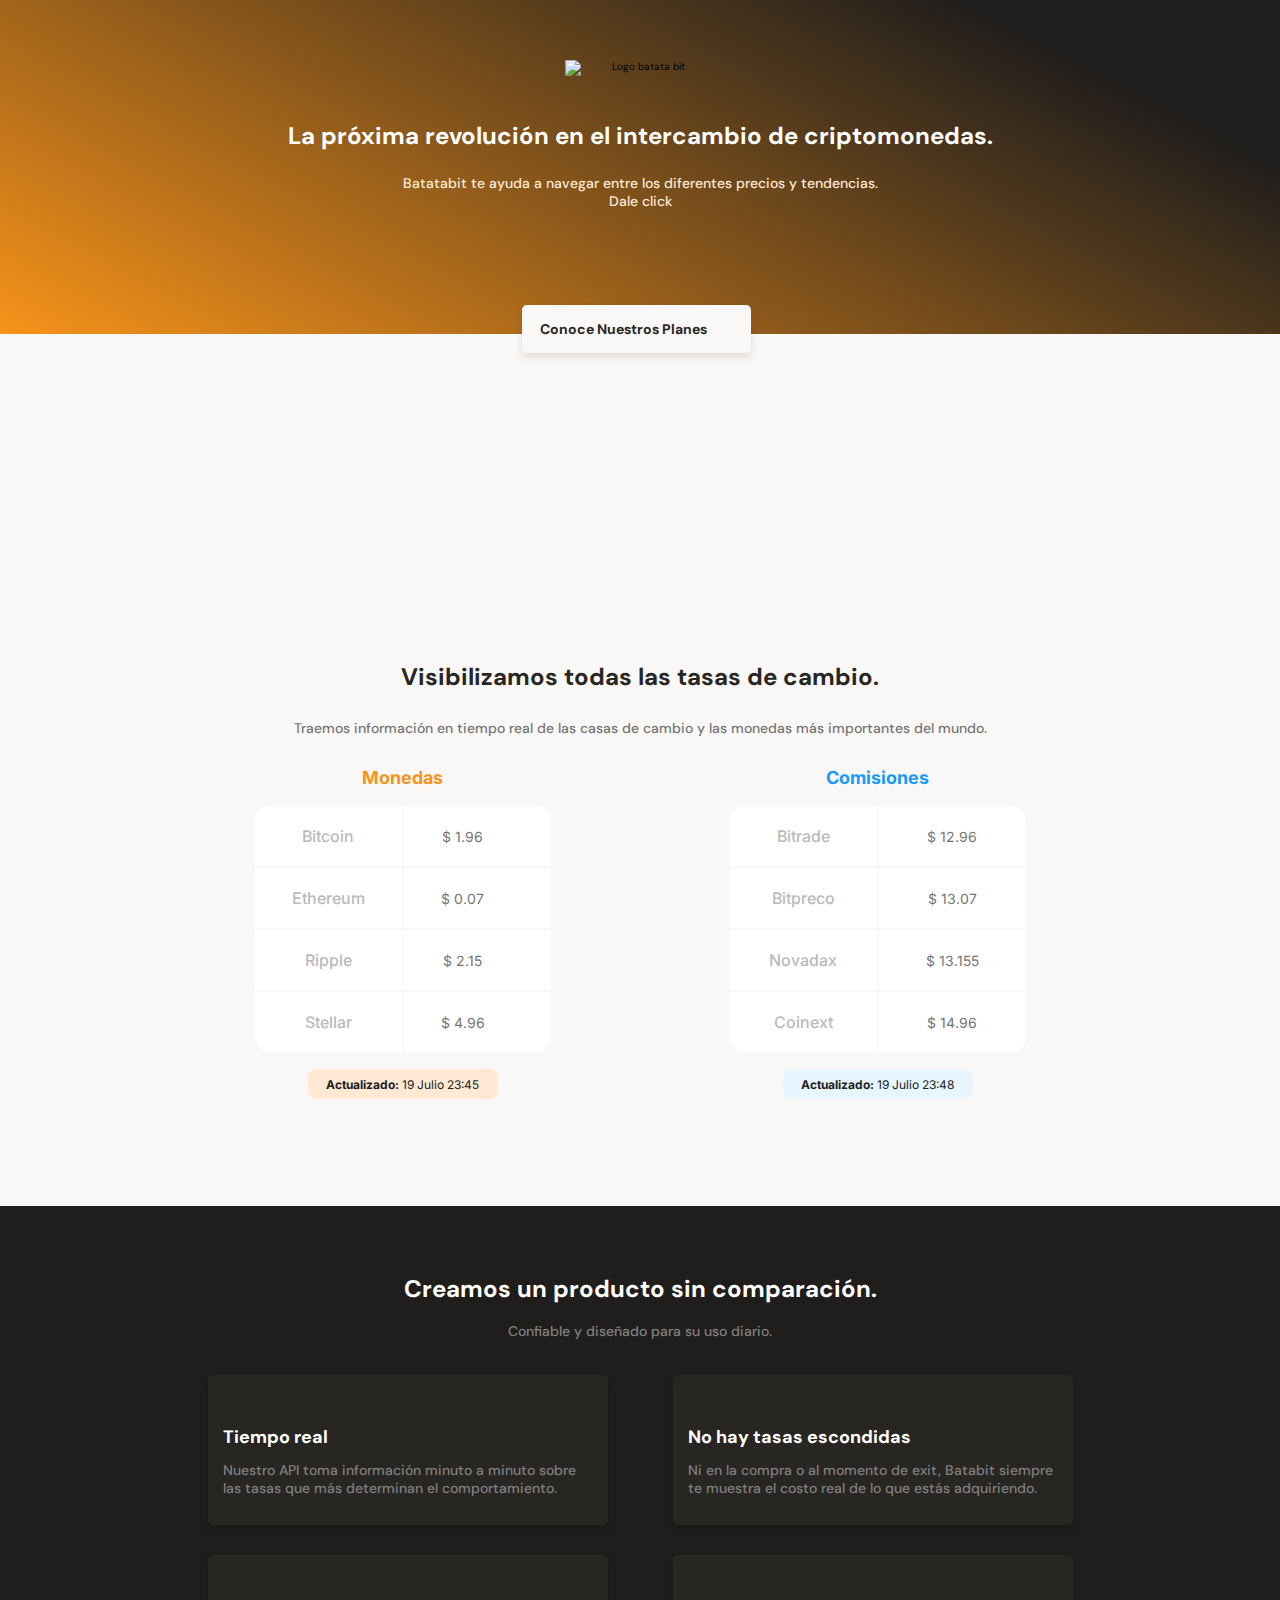
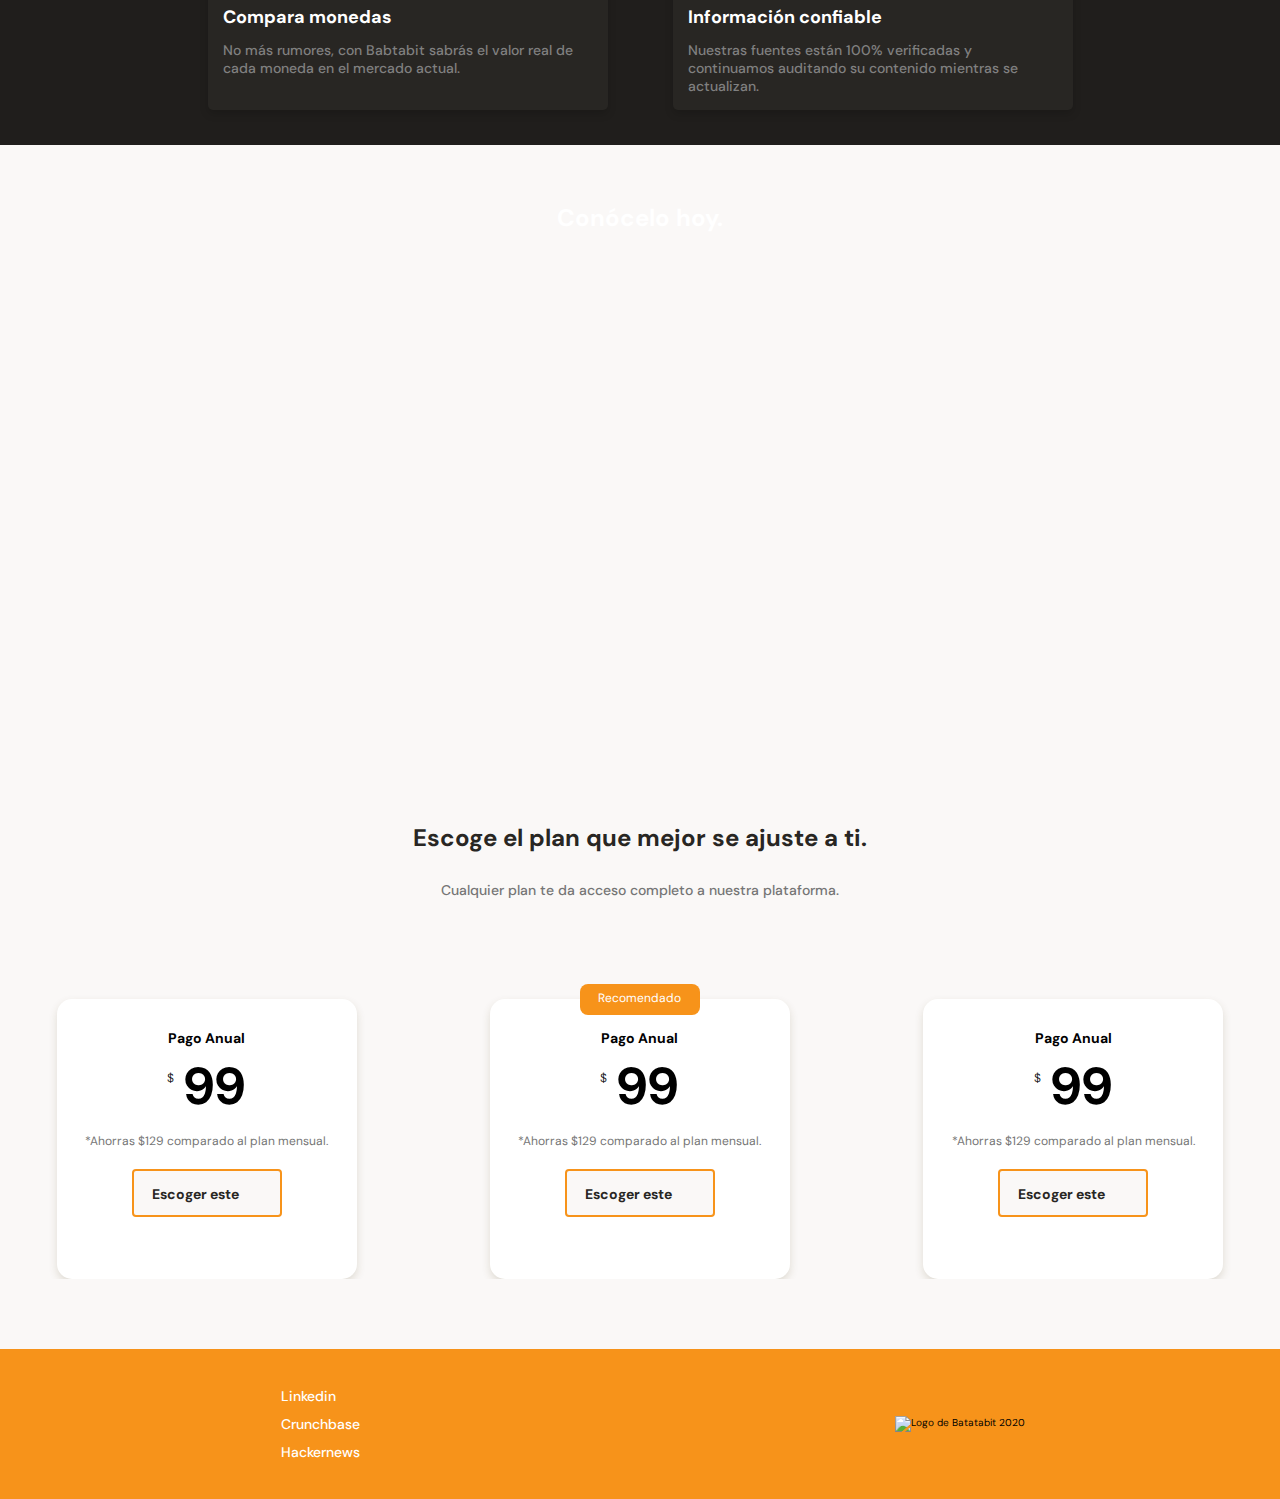
==== commit 3005cb5a: "Se borro la palabra abajo" ====
--- a/index.html
+++ b/index.html
@@ -17,7 +17,7 @@
         <img src="https://souldoutt.com/wp-content/uploads/2022/02/logo.svg" alt="Logo batata bit">
         <div class="header--title-container">
             <h1>La próxima revolución en el intercambio de criptomonedas.</h1>
-            <p>Batatabit te ayuda a navegar entre los diferentes precios y tendencias.<br>Dale click abajo</p>
+            <p>Batatabit te ayuda a navegar entre los diferentes precios y tendencias.<br>Dale click</p>
             <a href="#Plans" class="header--button">Conoce Nuestros Planes <span></span></a>
         </div>
     </header>
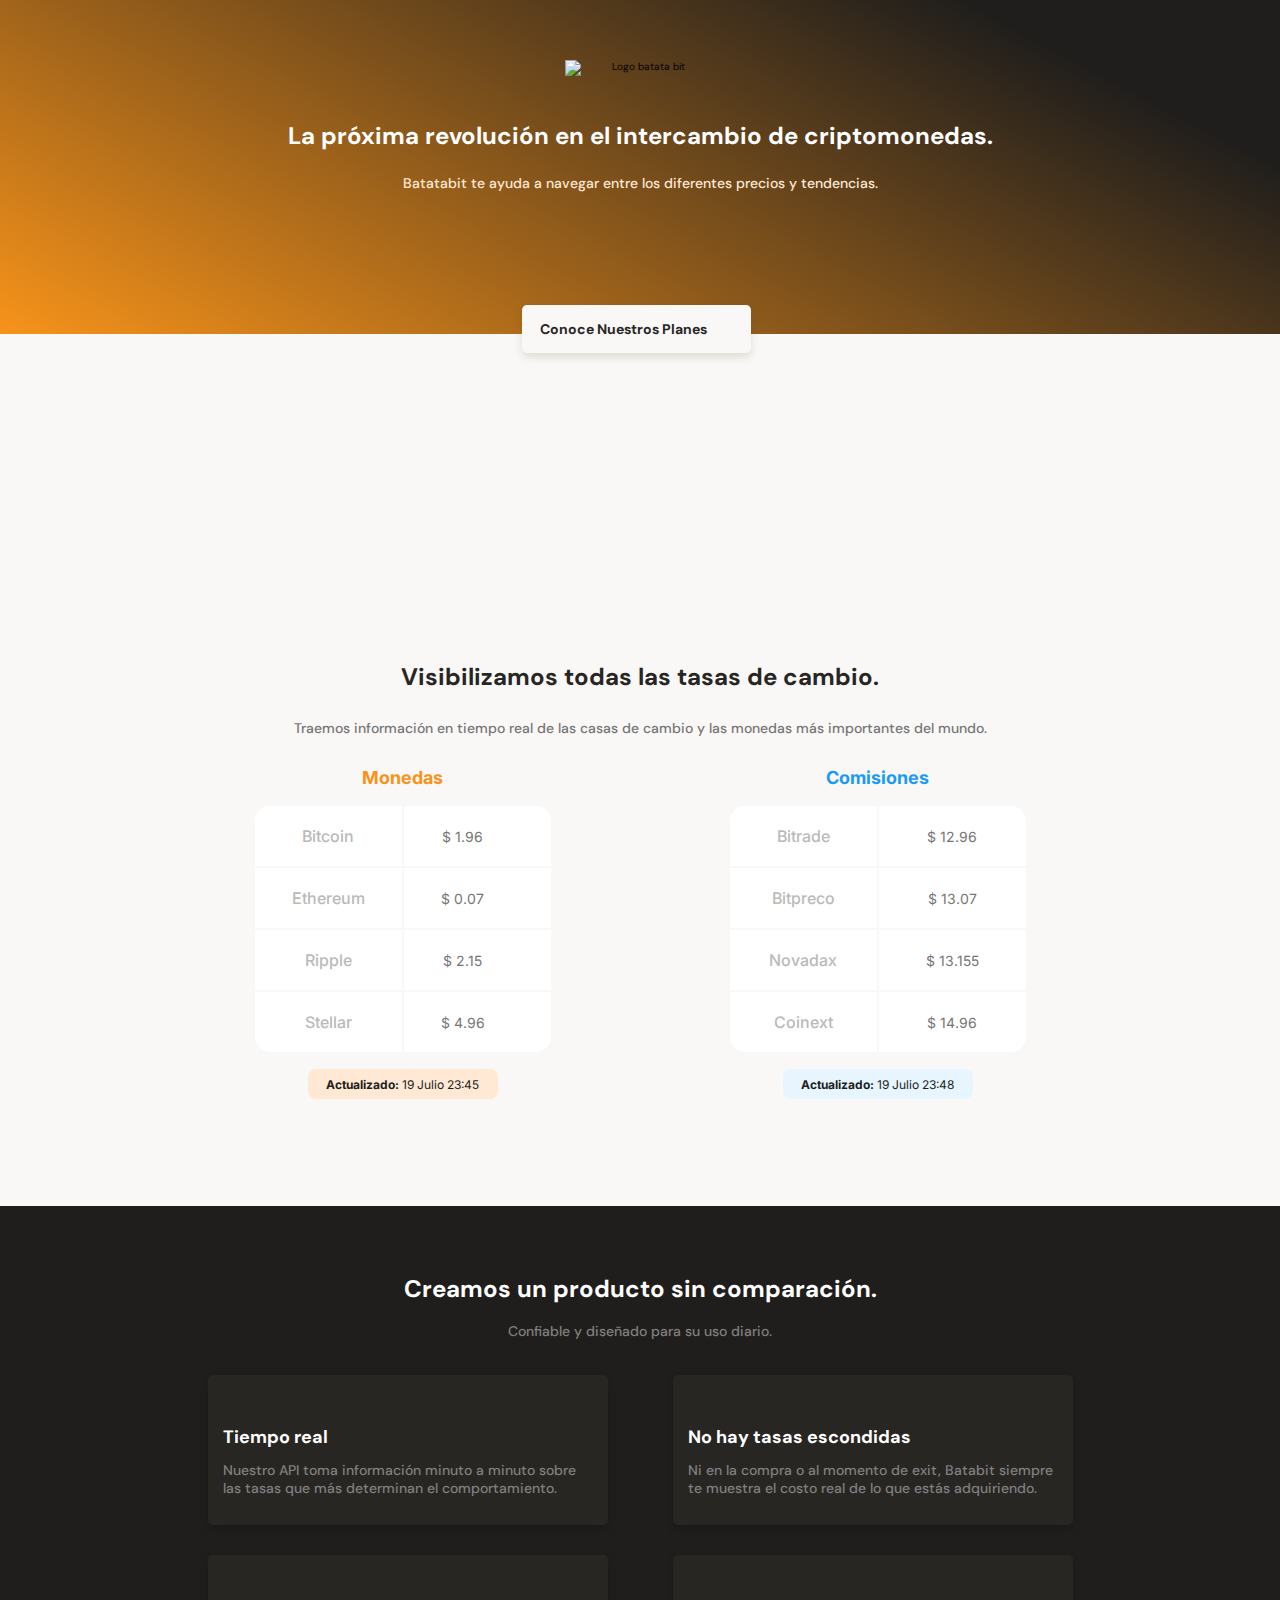
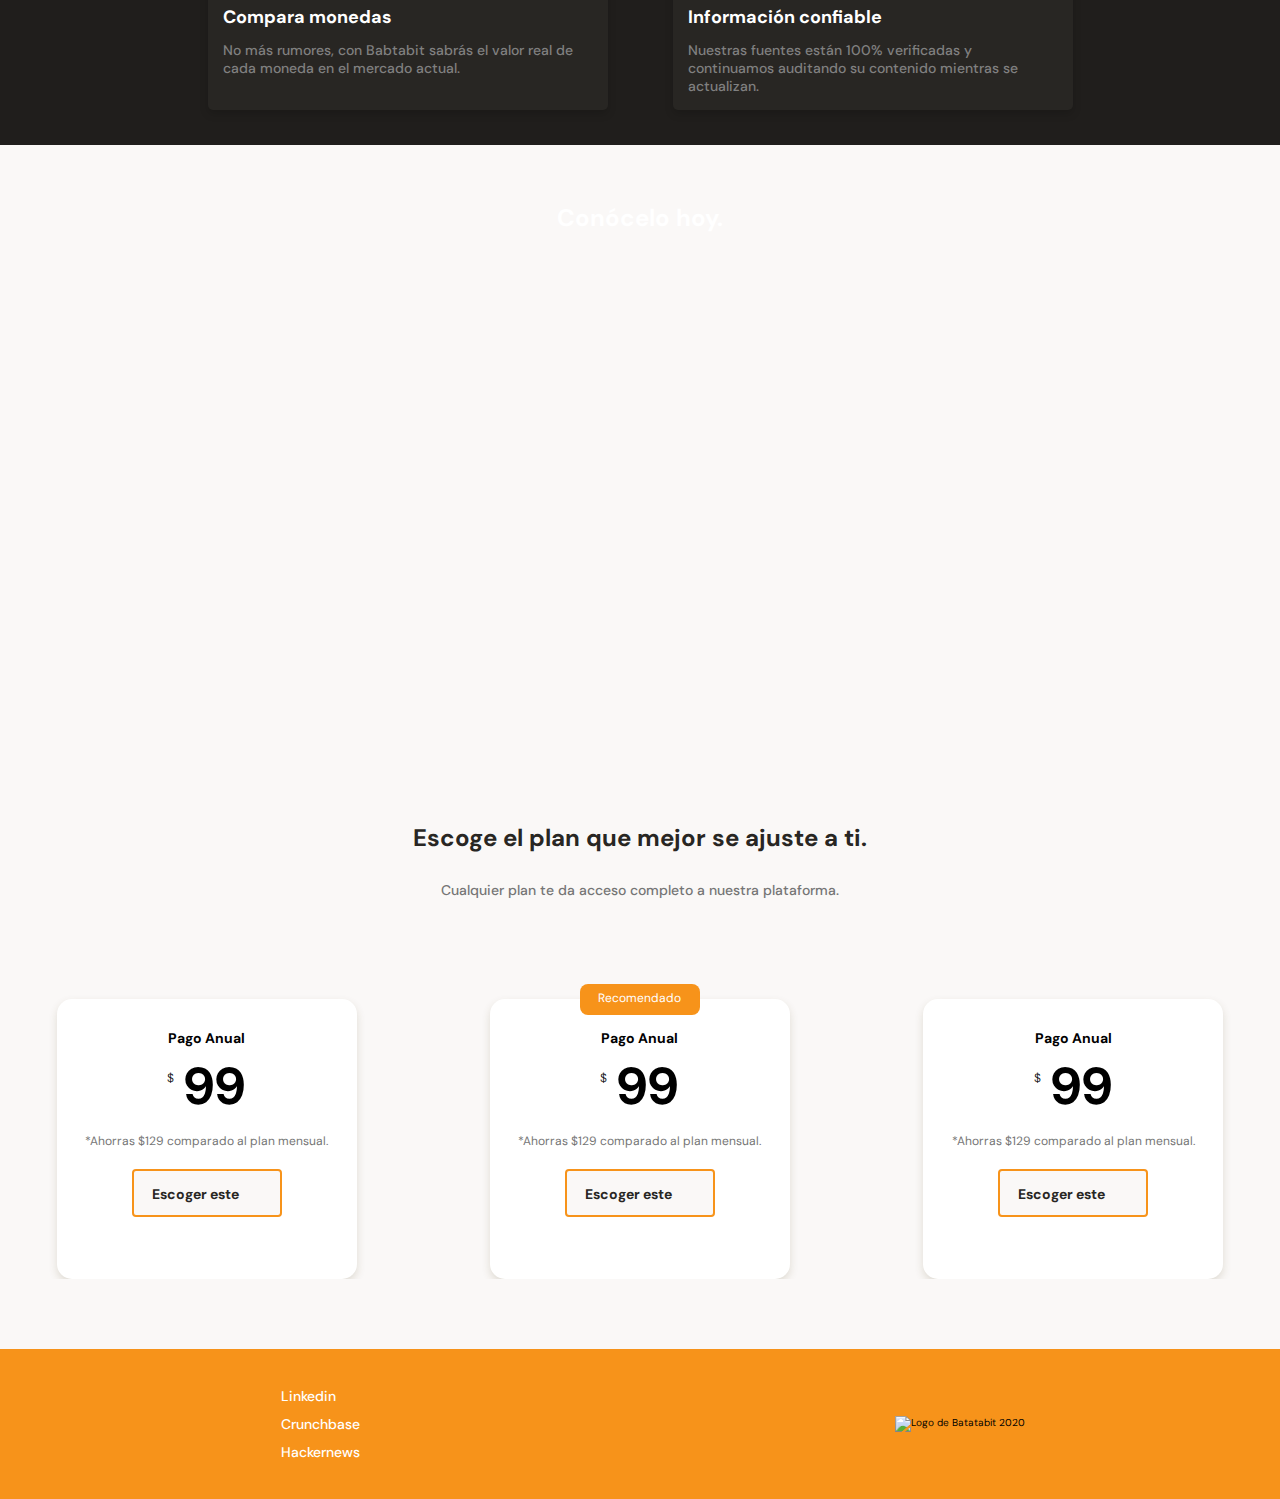
==== commit 76695836: "ed" ====
--- a/index.html
+++ b/index.html
@@ -17,7 +17,7 @@
         <img src="https://souldoutt.com/wp-content/uploads/2022/02/logo.svg" alt="Logo batata bit">
         <div class="header--title-container">
             <h1>La próxima revolución en el intercambio de criptomonedas.</h1>
-            <p>Batatabit te ayuda a navegar entre los diferentes precios y tendencias.<br>Dale click</p>
+            <p>Batatabit te ayuda a navegar entre los diferentes precios y tendencias.</p>
             <a href="#Plans" class="header--button">Conoce Nuestros Planes <span></span></a>
         </div>
     </header>
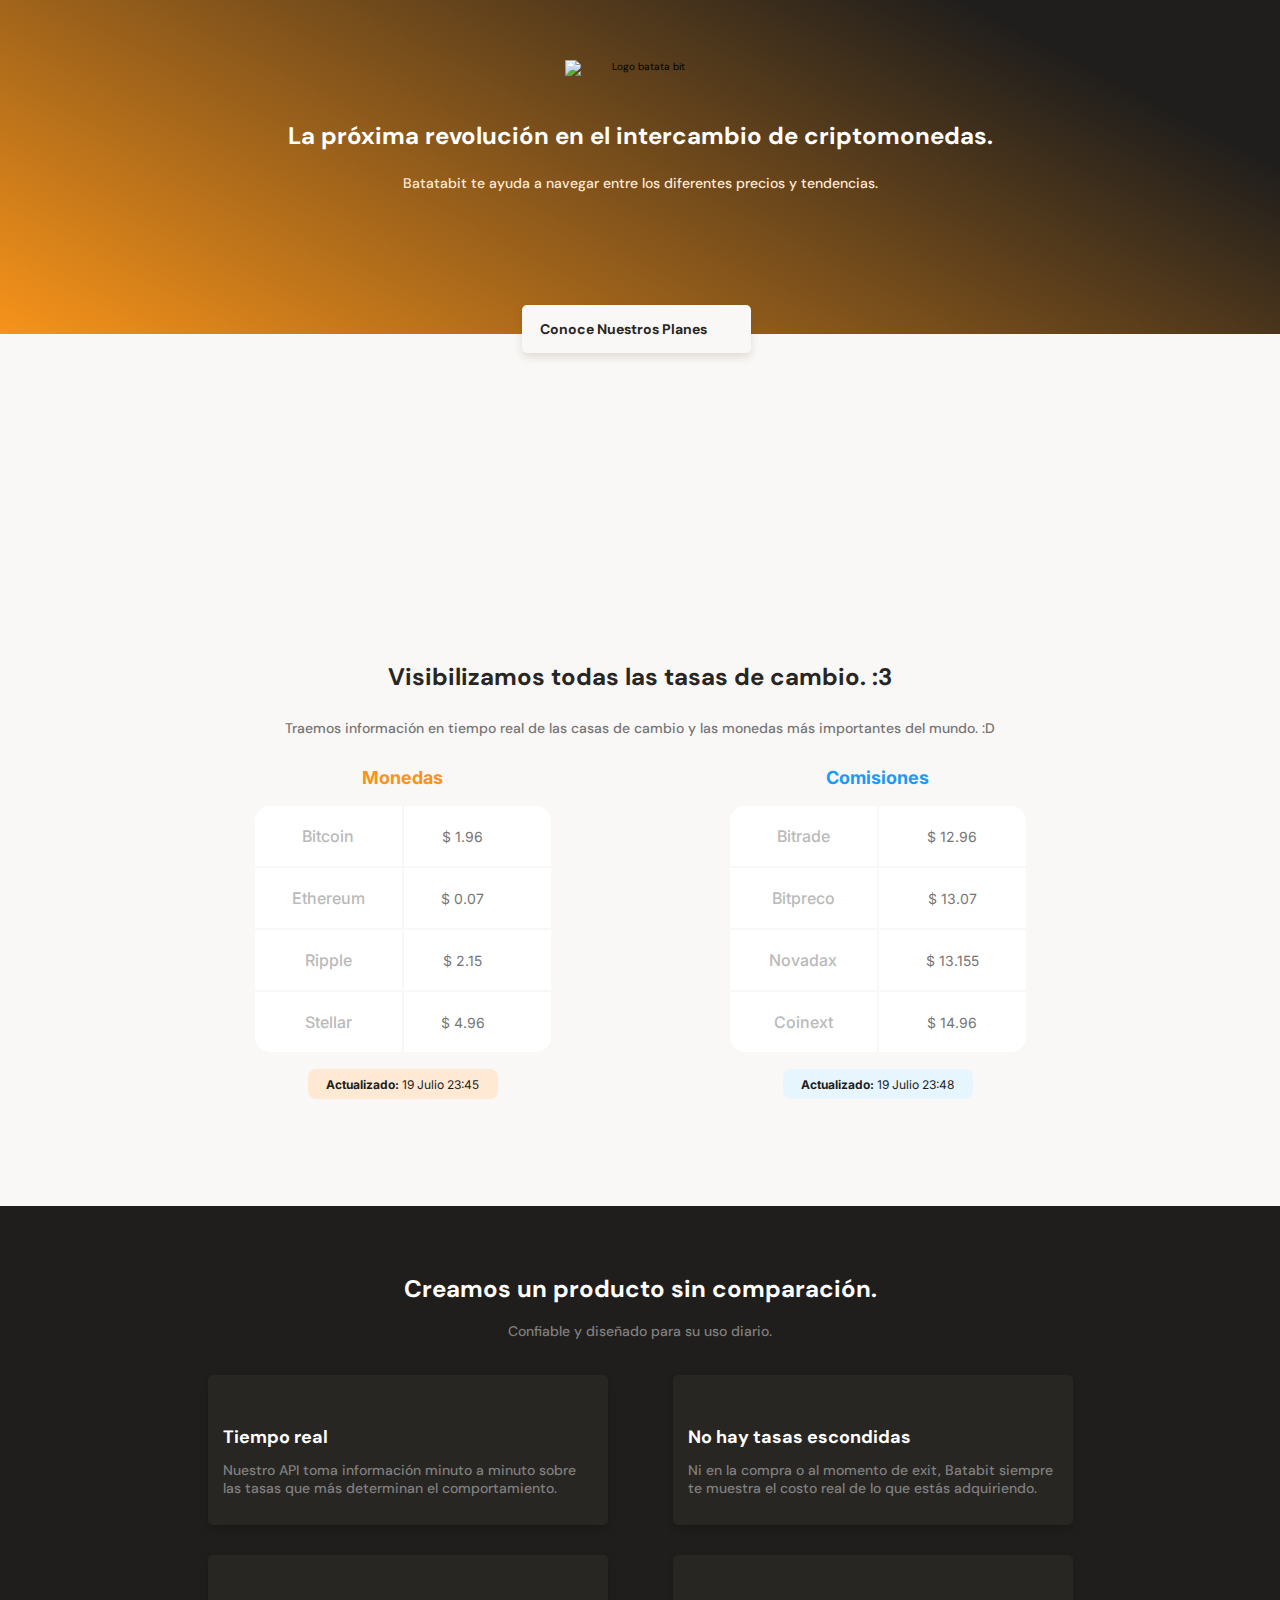
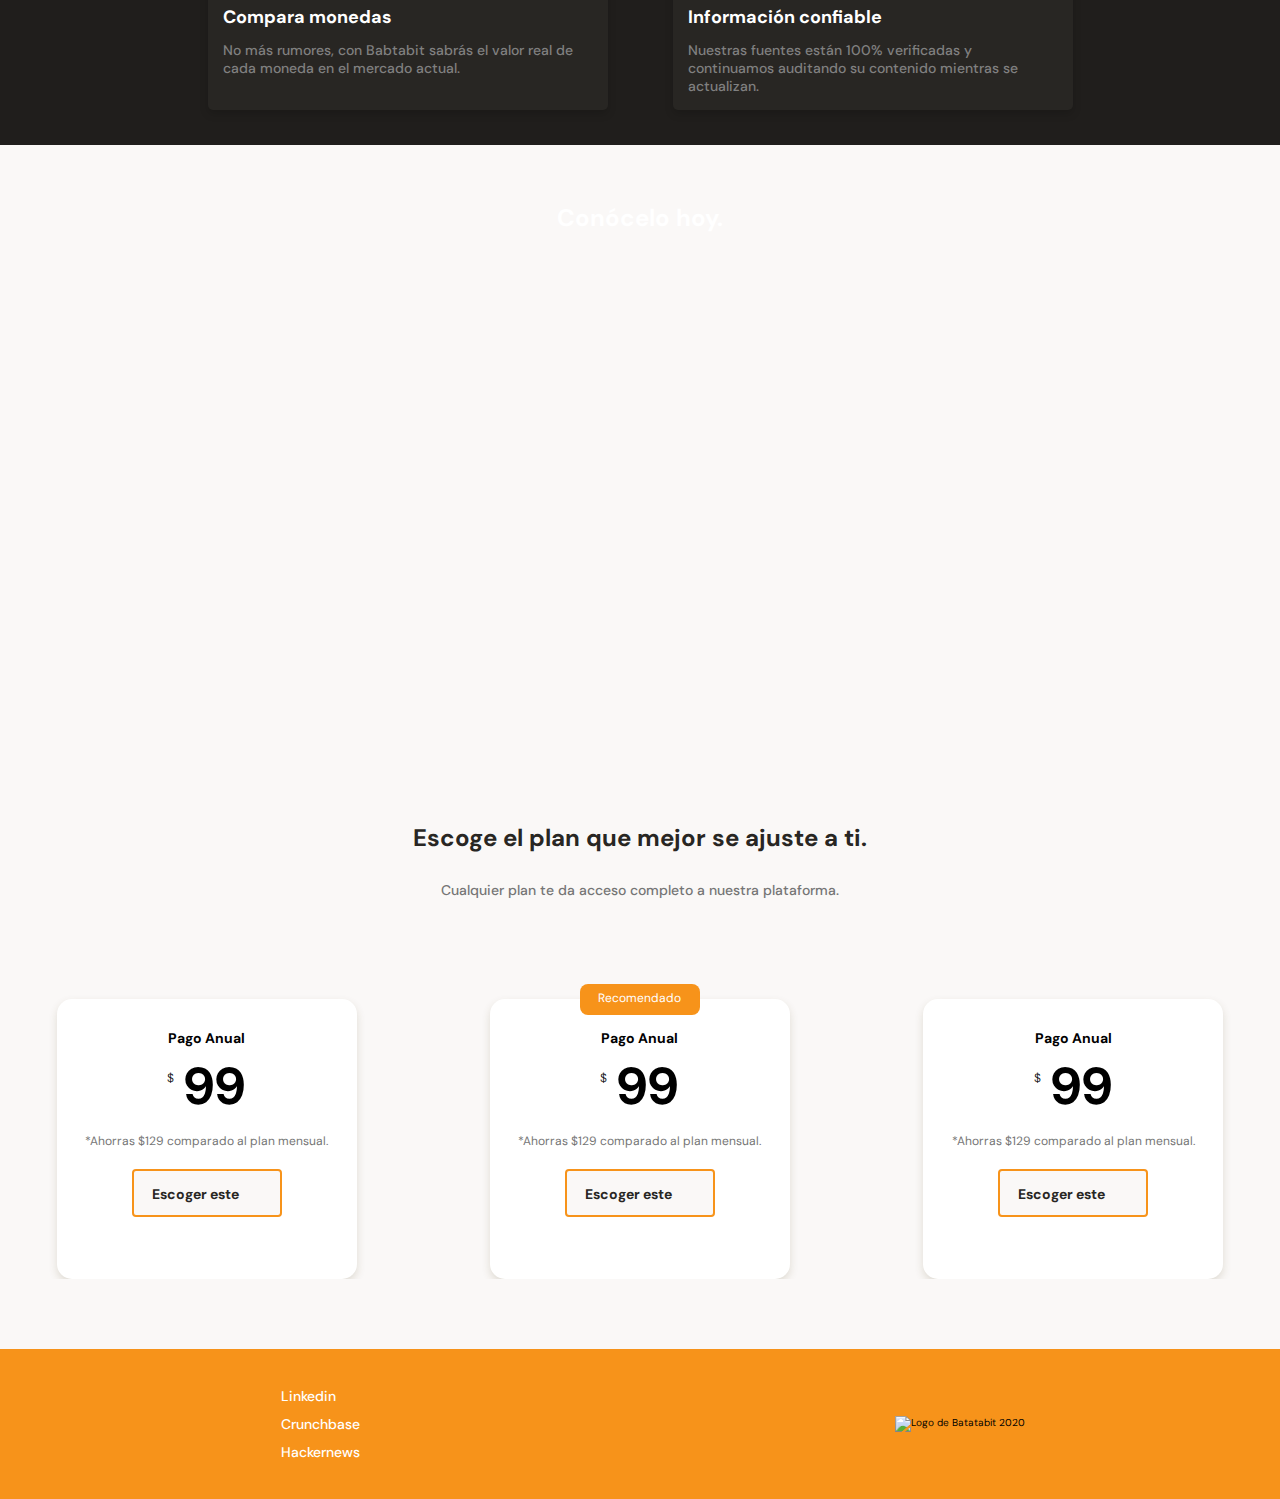
==== commit 9b1c2f96: "se agrego otra carita:D" ====
--- a/index.html
+++ b/index.html
@@ -25,8 +25,8 @@
         <section class="main-exchange-container">
             <div class="backgroundImg"></div>
             <div class="main--exchange-container--title">
-                <h2>Visibilizamos todas las tasas de cambio.</h2>
-                <p>Traemos información en tiempo real de las casas de cambio y las monedas más importantes del mundo.</p>
+                <h2>Visibilizamos todas las tasas de cambio. :3</h2>
+                <p>Traemos información en tiempo real de las casas de cambio y las monedas más importantes del mundo. :D</p>
             </div>
             <section class="main-tables-container">
                 <div class="main-currency-table">
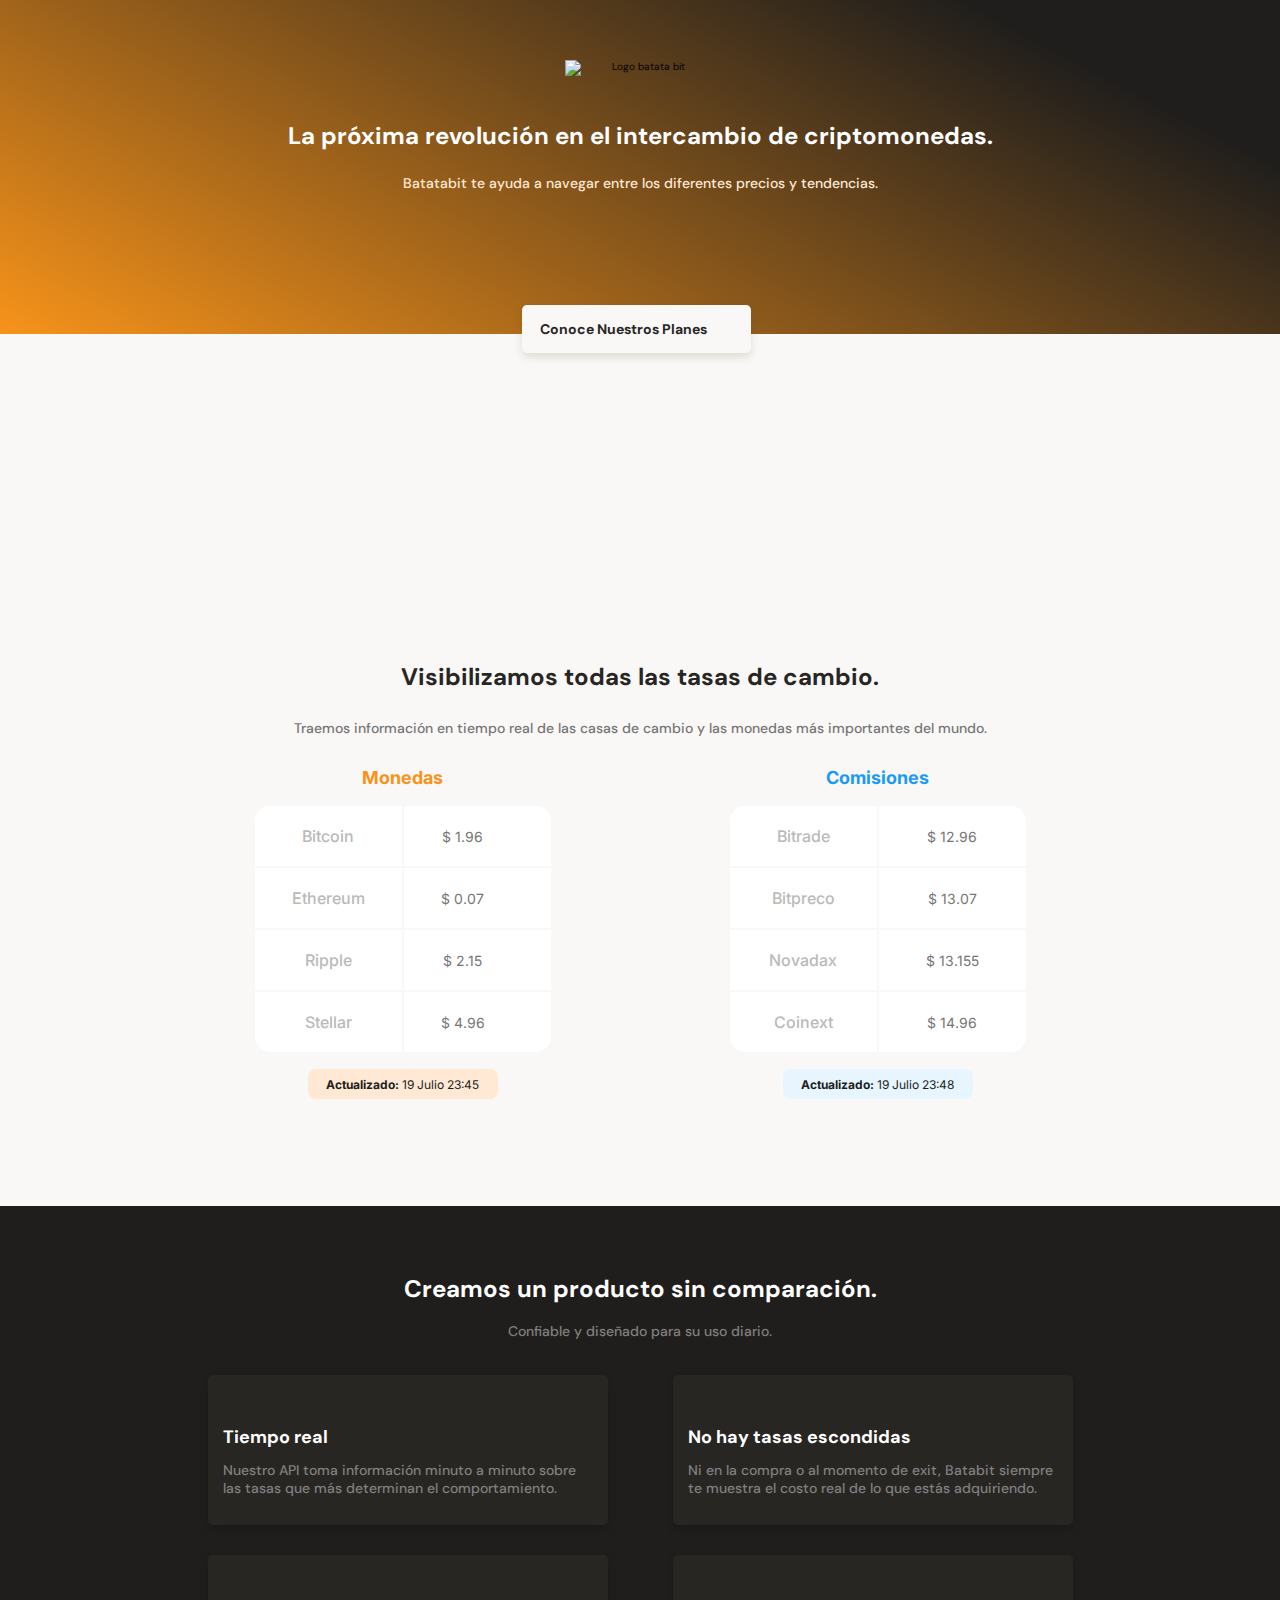
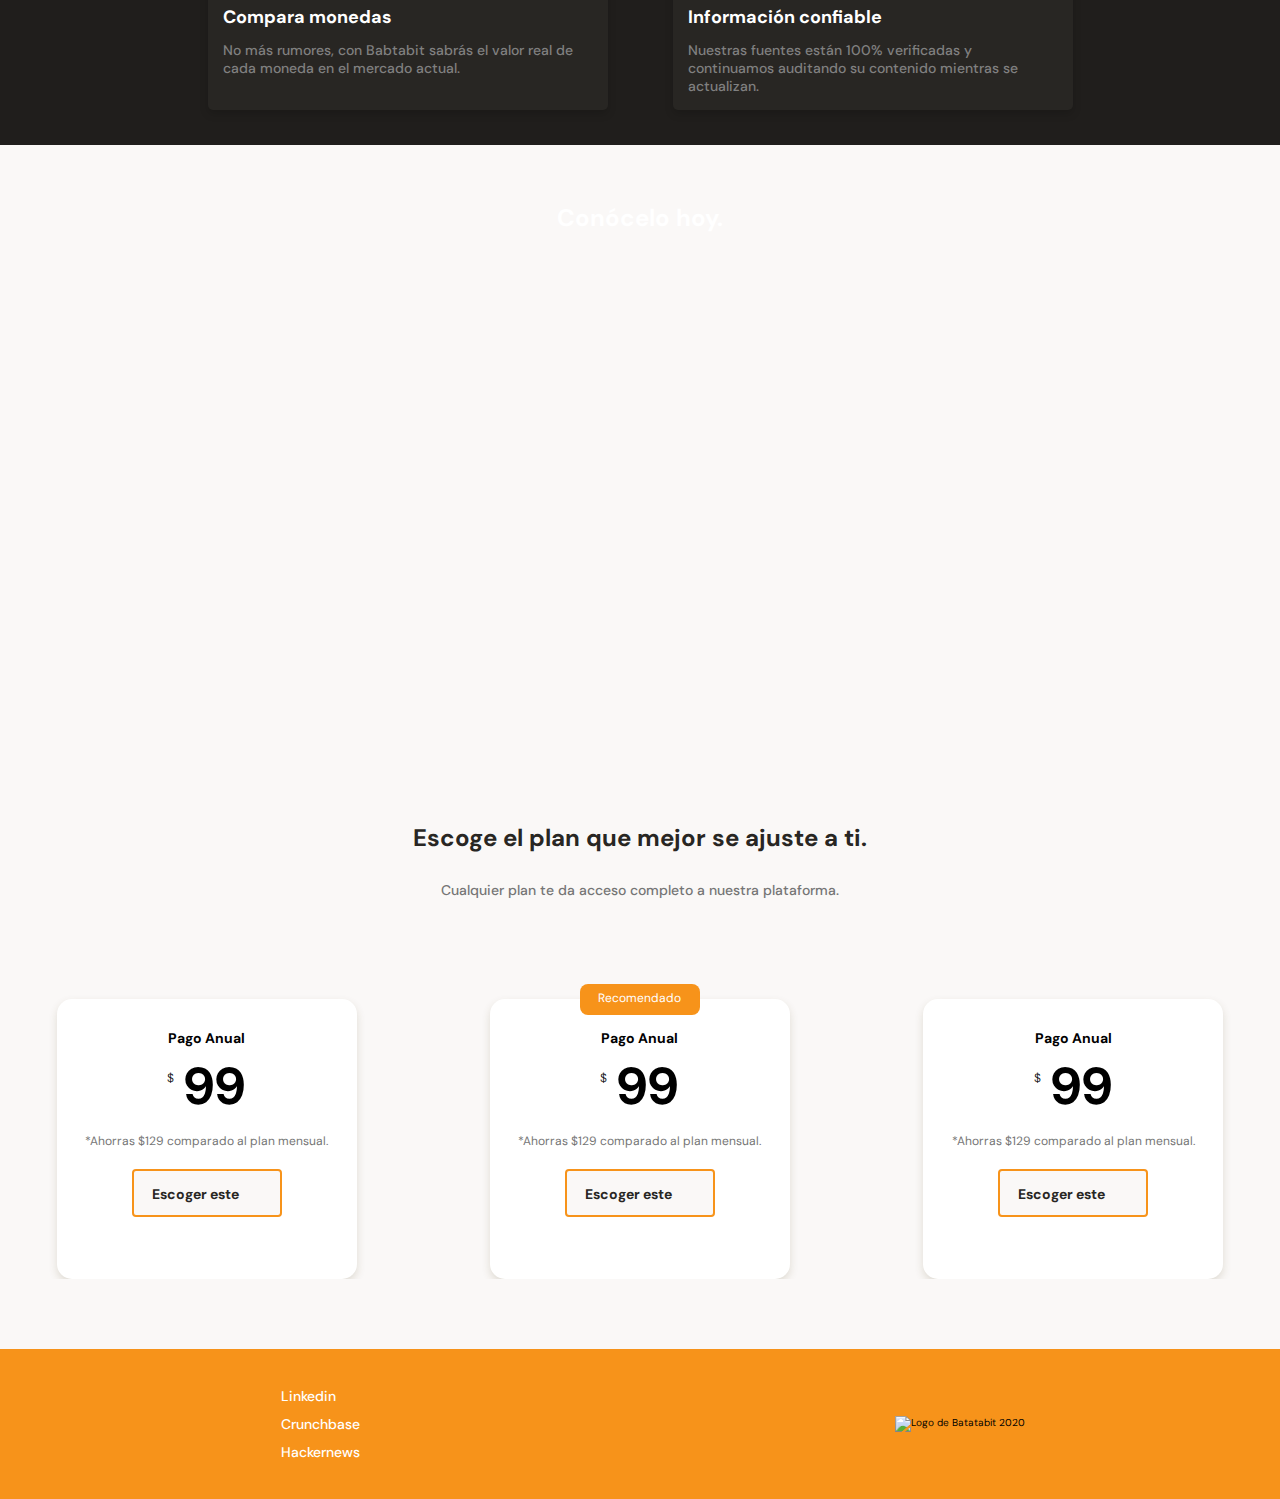
==== commit 30e81f20: "Se quitaron las caritas" ====
--- a/index.html
+++ b/index.html
@@ -25,8 +25,8 @@
         <section class="main-exchange-container">
             <div class="backgroundImg"></div>
             <div class="main--exchange-container--title">
-                <h2>Visibilizamos todas las tasas de cambio. :3</h2>
-                <p>Traemos información en tiempo real de las casas de cambio y las monedas más importantes del mundo. :D</p>
+                <h2>Visibilizamos todas las tasas de cambio.</h2>
+                <p>Traemos información en tiempo real de las casas de cambio y las monedas más importantes del mundo.</p>
             </div>
             <section class="main-tables-container">
                 <div class="main-currency-table">
